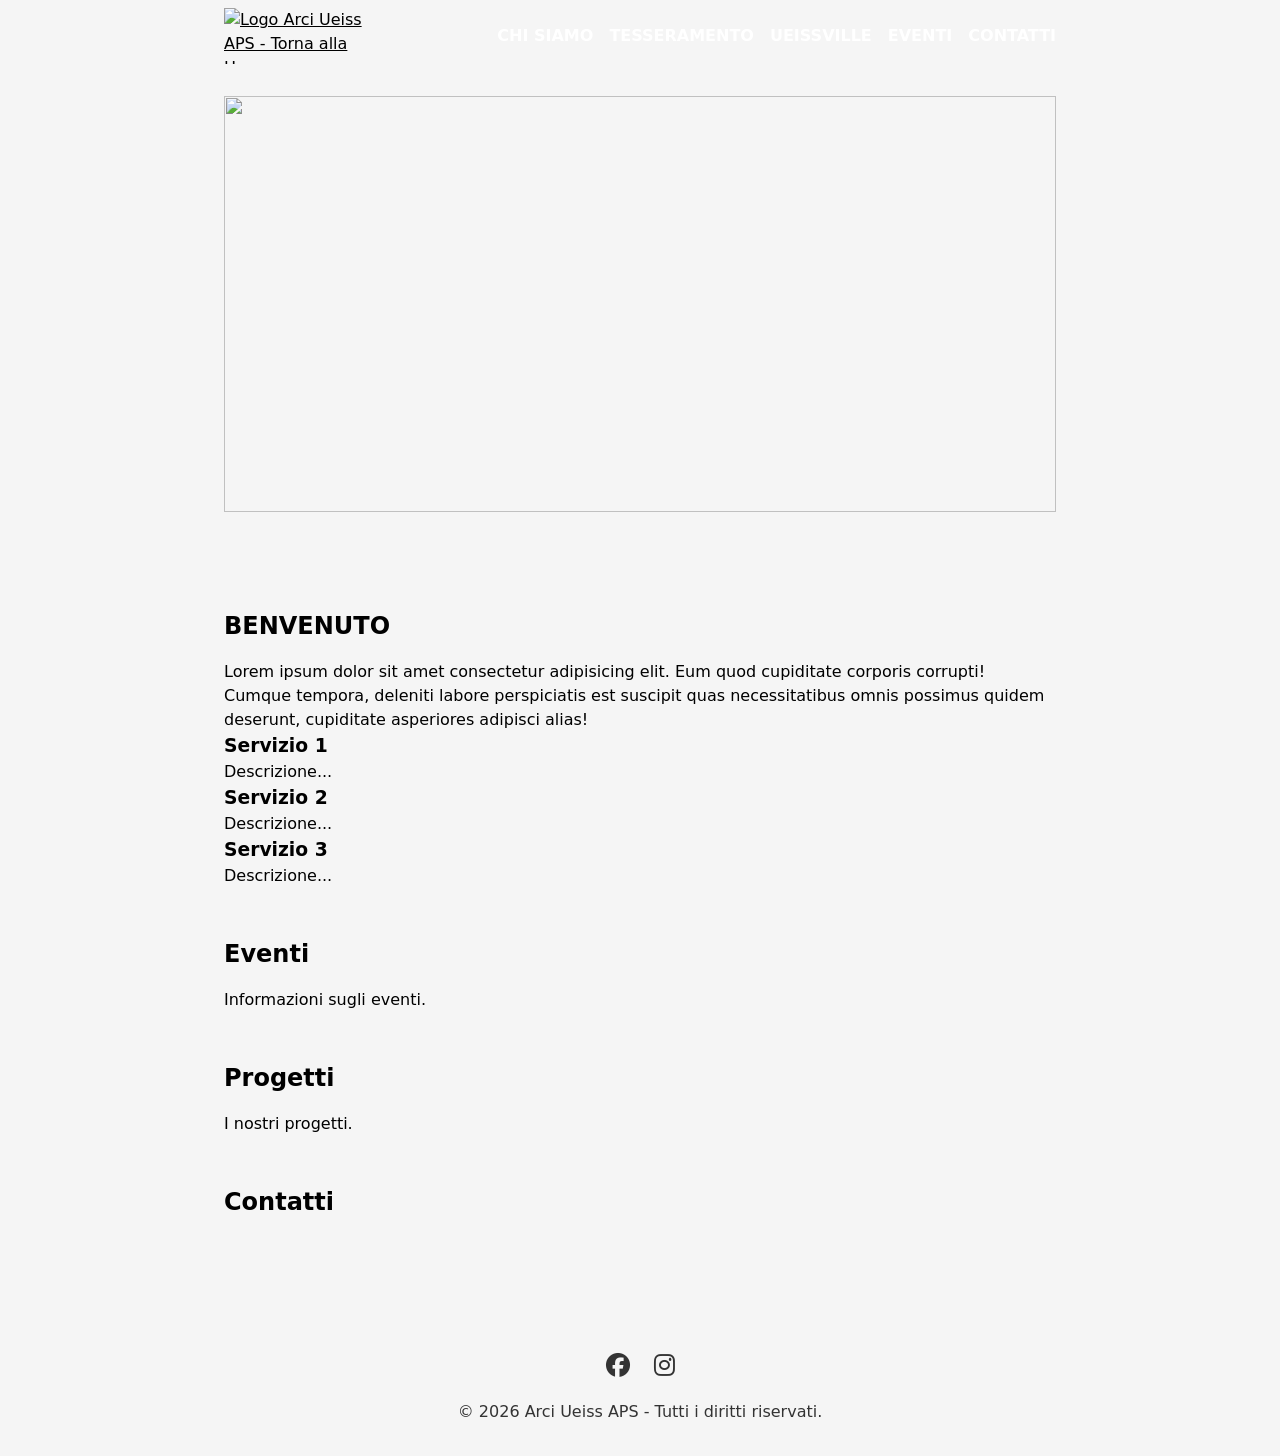
==== chisiamo.html @ 74223be4 "Add files via upload" ====
<!DOCTYPE html>
<html lang="it">

<head>
    <meta charset="UTF-8">
    <meta name="viewport" content="width=device-width, initial-scale=1.0">

    <title>Chi siamo | Arci Ueiss APS</title>
    <meta name="description"
        content="Scopri chi è Arci Ueiss APS: la nostra storia, i servizi che offriamo e la community di San Marino di Bentivoglio.">
    <meta name="author" content="Arci Ueiss APS">
    <link rel="canonical" href="https://www.arciueiss.it/chisiamo.html">

    <!-- Open Graph / social sharing -->
    <meta property="og:type" content="website">
    <meta property="og:title" content="Chi siamo | Arci Ueiss APS">
    <meta property="og:description"
        content="La storia, i servizi e la community di Arci Ueiss APS, associazione di San Marino di Bentivoglio.">
    <meta property="og:image" content="https://www.arciueiss.it/img/logo.png">
    <meta property="og:locale" content="it_IT">
    <meta name="twitter:card" content="summary">

    <!-- Performance: preconnect to external hosts before loading their resources -->
    <link rel="preconnect" href="https://cdnjs.cloudflare.com" crossorigin>

    <!-- CSS -->
    <link rel="stylesheet" href="style.css">
    <link rel="stylesheet" href="https://cdnjs.cloudflare.com/ajax/libs/font-awesome/6.5.2/css/all.min.css">

    <!-- Favicon -->
    <link rel="icon" href="img/fagiano.png" type="image/png">
    <link rel="apple-touch-icon" href="img/fagiano.png">

    <!-- Structured data for local SEO -->
    <!-- <script type="application/ld+json">
    {
      "@context": "https://schema.org",
      "@type": "Organization",
      "name": "Arci Ueiss APS",
      "url": "https://www.arciueiss.it/",
      "logo": "https://www.arciueiss.it/img/logo.png",
      "sameAs": [
        "https://www.facebook.com/arcisanmarino?locale=it_IT",
        "https://www.instagram.com/ueiss_/"
      ]
    }
    </script>-->
</head>

<body>

    <!-- Skip link per accessibilità da tastiera -->
    <a class="skip-link" href="#main">Vai al contenuto principale</a>

    <!-- HEADER -->
    <header>
        <div class="container header-container">

            <div class="logo">
                <a href="/index.html">
                    <img src="img/logo.png" alt="Logo Arci Ueiss APS - Torna alla Home" width="160" height="60">
                </a>
            </div>

            <input type="checkbox" id="nav-toggle" class="nav-toggle">
            <label for="nav-toggle" class="nav-toggle-label" aria-label="Apri/chiudi menu">
                <span></span>
                <span></span>
                <span></span>
            </label>

            <nav aria-label="Menu principale">
                <ul>
                    <li><a href="/chisiamo.html">CHI SIAMO</a></li>
                    <li><a href="/tesseramento.html">TESSERAMENTO</a></li>
                    <li><a href="/ueissville.html">UEISSVILLE</a></li>
                    <li><a href="/eventi.html">EVENTI</a></li>
                    <li><a href="#contatti">CONTATTI</a></li>
                </ul>
            </nav>

        </div>
    </header>


    <!-- CONTENUTO -->
    <div class="container">
        <section id="slider">

            <div class="slider-container">
                <div class="image-container">
                    <img src="img/fotogruppo.jpg" class="slider-image" />
                    <img src="img/griglia1.jpeg" class="slider-image" />
                    <img src="img/fotocucinasilos.jpg" class="slider-image" />
                    <!-- aggiungi altre foto qui, senza toccare nient'altro -->
                </div>
            </div>
        </section>
        <script>
            (function () {
                const container = document.querySelector('.image-container');
                const images = container.querySelectorAll('.slider-image');
                const count = images.length;

                const secondsPerImage = 3;   // quanto resta ferma ogni foto
                const pauseFraction = 0.8;   // % di tempo ferma vs % di tempo in transizione

                // ogni immagine è larga il 100% del container (image-container resta
                // sempre alla larghezza dello slider) ed è affiancata alla successiva
                // tramite "left" in percentuale
                images.forEach((img, i) => {
                    img.style.left = (i * 100) + '%';
                });

                // costruisce i keyframe: una "fetta" di tempo per ogni foto,
                // spostando l'intero container con transform (in multipli del 100%,
                // cioè della sua stessa larghezza)
                let body = '';
                for (let i = 0; i < count; i++) {
                    const sliceStart = (i / count) * 100;
                    const sliceEnd = ((i + 1) / count) * 100;
                    const pauseEnd = sliceStart + (sliceEnd - sliceStart) * pauseFraction;
                    const position = -100 * i;
                    body += `${sliceStart}%, ${pauseEnd}% { transform: translateX(${position}%); }\n`;
                }
                body += `100% { transform: translateX(0); }`;

                const style = document.createElement('style');
                style.textContent = `@keyframes slide { ${body} }`;
                document.head.appendChild(style);

                const totalDuration = secondsPerImage * count;
                container.style.animation = `slide ${totalDuration}s ease-in-out infinite`;
            })();
        </script>

        <main id="main">
            <section id="presentazione" aria-labelledby="presentazione-heading">
                <h2 id="presentazione-heading">BENVENUTO</h2>
                <p>Lorem ipsum dolor sit amet consectetur adipisicing elit. Eum quod cupiditate corporis corrupti!
                    Cumque tempora, deleniti labore perspiciatis est suscipit quas necessitatibus omnis possimus quidem
                    deserunt, cupiditate asperiores adipisci alias!</p>

                <article>
                    <h3>Servizio 1</h3>
                    <p>Descrizione...</p>
                </article>

                <article>
                    <h3>Servizio 2</h3>
                    <p>Descrizione...</p>
                </article>

                <article>
                    <h3>Servizio 3</h3>
                    <p>Descrizione...</p>
                </article>

            </section>


            <section id="eventi" aria-labelledby="eventi-heading">
                <h2 id="eventi-heading">Eventi</h2>
                <p>Informazioni sugli eventi.</p>
            </section>


            <section id="progetti" aria-labelledby="progetti-heading">
                <h2 id="progetti-heading">Progetti</h2>
                <p>I nostri progetti.</p>
            </section>


            <section id="contatti" aria-labelledby="contatti-heading">
                <h2 id="contatti-heading">Contatti</h2>
            </section>


        </main>

    </div>


    <!-- FOOTER -->
    <footer>
        <div class="container">
            <div class="social">
                <a href="https://www.facebook.com/arcisanmarino?locale=it_IT"
                    aria-label="Vai alla pagina Facebook di Arci Ueiss" target="_blank" rel="noopener noreferrer">
                    <i class="fa-brands fa-facebook" aria-hidden="true"></i>
                </a>

                <a href="https://www.instagram.com/ueiss_/" aria-label="Vai al profilo Instagram di Arci Ueiss"
                    target="_blank" rel="noopener noreferrer">
                    <i class="fa-brands fa-instagram" aria-hidden="true"></i>
                </a>
            </div>
        </div>
        <div class="container">
            <p>
                &copy; 2026 Arci Ueiss APS - Tutti i diritti riservati.
            </p>
        </div>
    </footer>


</body>

</html>
---- style.css ----
:root {
    --fontprincipale: 'ElmsSans-Regular', system-ui, -apple-system, "Segoe UI", Arial, sans-serif;
    --colore-accento: #00bfff;
    --colore-testo-header: #ffffff;
}

/* =================
      FONT
================= */
@font-face {
    font-family: 'ElmsSans-Regular';
    src: url("fonts/ElmsSans-Regular.woff2") format("woff2"),
        url("fonts/ElmsSans-Regular.woff") format("woff");
    font-weight: normal;
    font-style: normal;
    font-display: swap;
}


/*      RESET */

*,
*::before,
*::after {
    margin: 0;
    padding: 0;
    box-sizing: border-box;
}

html {
    scroll-behavior: smooth;
}

html,
body {
    overflow-x: hidden;
    /* evita overflow orizzontale causato da #slider a 100vw */
}

body {
    font-family: var(--fontprincipale);
    background: #f5f5f5;
    line-height: 1.5;
}


img {
    max-width: 100%;
    display: block;
}

/* =================
      SLIDER
================= */
#slider {
    width: 100%;
    margin-top: 1.5rem;
    /* stacca lo slider dall'header */
}

.slider-container {
    width: 100%;
    aspect-ratio: 2 / 1;
    /* mantiene il rapporto 800x400 in modo fluido, ora largo quanto .container */
    margin: 0 auto;
    text-align: center;
    overflow: hidden;
    position: relative;
}

.image-container {
    width: 100%;
    height: 100%;
    position: relative;
}

.slider-image {
    width: 100%;
    height: 100%;
    position: absolute;
    top: 0;
    left: 0;
    display: block;
    object-fit: cover;
}

.bottone.cocktail {
    display: flex;
    justify-content: center;
    margin-top: 30px;
}

.bottone-cocktail {
    display: inline-block;
    padding: 10px 25px;
    text-decoration: none;
}

.bottone-cocktail:hover {
    color: var(--colore-accento);
    transform: scale(1.05);
}


a {
    color: inherit;
}

/* Stato di focus visibile per navigazione da tastiera */
a:focus-visible,
button:focus-visible {
    outline: 2px solid var(--colore-accento);
    outline-offset: 2px;
}


/* CONTENITORE COMUNE */
.container {
    width: 90%;
    max-width: 1200px;
    margin: 0 auto;
}

@media (min-width: 900px) {
    .container {
        width: 65%;
    }
}

main {
    width: 100%;
}

/* Skip link: nascosto finché non riceve il focus */
.skip-link {
    position: absolute;
    top: -3rem;
    left: 0;
    background: #000;
    color: #fff;
    padding: 0.5rem 1rem;
    z-index: 100;
    transition: top 0.3s;
}

.skip-link:focus {
    top: 0;
}


/* =================
      HEADER
================= */

header {
    background-image: url("img/sfondoheader.png");
    background-size: cover;
    background-position: center;
    background-repeat: no-repeat;
    min-height: 4.5rem;
}

.header-container {
    height: 100%;
    min-height: 4.5rem;
    display: flex;
    flex-wrap: wrap;
    justify-content: space-between;
    align-items: center;
    gap: 1rem;
    padding-block: 0.5rem;
}


/* LOGO */

.logo img {
    height: 3.5rem;
    width: auto;
    display: block;
}


/* =================
       NAV
================= */

nav {
    display: flex;
}

nav ul {
    display: flex;
    flex-flow: row wrap;
    align-items: center;
    list-style: none;
    gap: 1rem;
}

/* Checkbox che controlla l'apertura/chiusura del menu: nascosto ma
   accessibile da tastiera (Tab + Invio/Spazio), stesso pattern della lightbox */
.nav-toggle {
    position: absolute;
    width: 1px;
    height: 1px;
    margin: -1px;
    padding: 0;
    overflow: hidden;
    clip: rect(0, 0, 0, 0);
    white-space: nowrap;
    border: 0;
}

/* Icona hamburger: nascosta su desktop, mostrata solo nella media query mobile */
.nav-toggle-label {
    display: none;
    flex-direction: column;
    justify-content: space-between;
    width: 1.75rem;
    height: 1.25rem;
    cursor: pointer;
}

.nav-toggle-label span {
    display: block;
    height: 3px;
    width: 100%;
    background: var(--colore-testo-header);
    border-radius: 2px;
    transition: transform 0.3s ease, opacity 0.3s ease;
}

/* Evidenzia l'icona quando il checkbox riceve il focus da tastiera */
.nav-toggle:focus-visible+.nav-toggle-label {
    outline: 2px solid var(--colore-accento);
    outline-offset: 4px;
}

nav a {
    color: var(--colore-testo-header);
    text-decoration: none;
    font-weight: bold;
    transition: color 0.3s;
}

nav a:hover,
nav a:focus-visible {
    color: var(--colore-accento);
}


/* =================
       MAIN
================= */

main {
    padding: 3rem 0;
}

section {
    margin-bottom: 3rem;
}

h2 {
    margin-bottom: 1rem;
}


/* =================
       FOOTER
================= */

footer {
    padding: 2rem 0;
    text-align: center;
    color: #333;
}

.social {
    display: flex;
    justify-content: center;
    gap: 1.5rem;
    margin-bottom: 1rem;
    font-size: 1.5rem;
}

.social a {
    color: #333;
    transition: color 0.3s;
}

.social a:hover,
.social a:focus-visible {
    color: var(--colore-accento);
}

/* =================
      GALLERIA
================= */

#galleria {
    margin-bottom: 3rem;
}

.photo-grid {
    display: grid;
    grid-template-columns: repeat(auto-fit, minmax(220px, 1fr));
    gap: 1rem;
}

.photo-item {
    position: relative;
    margin: 0;
    border-radius: 0.5rem;
    overflow: hidden;
    aspect-ratio: 4 / 3;
    box-shadow: 0 2px 6px rgba(0, 0, 0, 0.15);
}

.photo-item img {
    width: 100%;
    height: 100%;
    object-fit: cover;
}

/* Checkbox nascosto ma accessibile da tastiera (Tab + Invio/Spazio) */
.photo-toggle {
    position: absolute;
    width: 1px;
    height: 1px;
    margin: -1px;
    padding: 0;
    overflow: hidden;
    clip: rect(0, 0, 0, 0);
    white-space: nowrap;
    border: 0;
}

.photo-trigger {
    display: block;
    width: 100%;
    height: 100%;
    cursor: pointer;
}

.photo-trigger img {
    transition: transform 0.3s ease;
}

.photo-trigger:hover img {
    transform: scale(1.05);
}

/* Evidenzia il riquadro quando il checkbox riceve il focus da tastiera */
.photo-toggle:focus-visible+.photo-trigger {
    outline: 3px solid var(--colore-accento, #00bfff);
    outline-offset: 2px;
}


/* =================
   LIGHTBOX (fullscreen)
================= */

.fullscreen {
    position: fixed;
    inset: 0;
    display: flex;
    align-items: center;
    justify-content: center;
    z-index: 1000;

    /* nascosto di default */
    opacity: 0;
    visibility: hidden;
    pointer-events: none;
    transition: opacity 0.25s ease;
}

.fullscreen-backdrop {
    position: absolute;
    inset: 0;
    background: rgba(0, 0, 0, 0.85);
    cursor: pointer;
}

.fullscreen img {
    position: relative;
    max-width: 90vw;
    max-height: 85vh;
    width: auto;
    height: auto;
    object-fit: contain;
    border-radius: 0.25rem;
    box-shadow: 0 4px 20px rgba(0, 0, 0, 0.5);
}

.fullscreen-close {
    position: absolute;
    top: 1.5rem;
    right: 1.5rem;
    width: 2.5rem;
    height: 2.5rem;
    display: flex;
    align-items: center;
    justify-content: center;
    font-size: 2rem;
    line-height: 1;
    color: #fff;
    background: rgba(0, 0, 0, 0.4);
    border-radius: 50%;
    cursor: pointer;
}

.fullscreen-close:hover {
    background: rgba(0, 0, 0, 0.7);
}

/* Il checkbox controlla la visibilità della lightbox associata:
   funziona interamente in CSS, senza bisogno di JavaScript */
.photo-toggle:checked~.fullscreen {
    opacity: 1;
    visibility: visible;
    pointer-events: auto;
}


/* =================
     RESPONSIVE
================= */

@media (max-width: 480px) {
    .photo-grid {
        grid-template-columns: 1fr;
    }
}

/* =================
     RESPONSIVE
================= */

@media (max-width: 700px) {
    header {
        height: auto;
    }

    .header-container {
        padding-block: 1rem;
    }

    /* mostra l'icona hamburger solo su mobile */
    .nav-toggle-label {
        display: flex;
    }

    /* nav diventa un blocco a tutta larghezza sotto logo e icona;
       da flex a block evita che il flexbox "schiacci" la ul sotto */
    nav {
        display: block;
        width: 100%;
    }

    /* il menu è un pannello normale (non sovrapposto) che spinge giù il contenuto;
       il trucco "full-bleed" lo estende a tutta la larghezza della finestra */
    nav ul {
        width: 100vw;
        flex-shrink: 0;
        position: relative;
        left: 50%;
        margin-left: -50vw;
        flex-direction: column;
        align-items: center;
        gap: 0;
        background-image: linear-gradient(rgba(0, 0, 0, 0.55), rgba(0, 0, 0, 0.55)), url("img/sfondoheader.png");
        background-size: cover;
        background-position: center;
        background-repeat: no-repeat;
        overflow: hidden;
        max-height: 0;
        transition: max-height 0.3s ease;
    }

    nav ul li {
        width: 100%;
        text-align: center;
    }

    nav ul li a {
        display: block;
        padding: 0.85rem 1rem;
    }

    /* quando il checkbox è selezionato, il menu si apre */
    .nav-toggle:checked~nav ul {
        max-height: 20rem;
    }

    /* anima l'hamburger in una "X" quando il menu è aperto */
    .nav-toggle:checked+.nav-toggle-label span:nth-child(1) {
        transform: translateY(8.5px) rotate(45deg);
    }

    .nav-toggle:checked+.nav-toggle-label span:nth-child(2) {
        opacity: 0;
    }

    .nav-toggle:checked+.nav-toggle-label span:nth-child(3) {
        transform: translateY(-8.5px) rotate(-45deg);
    }
}
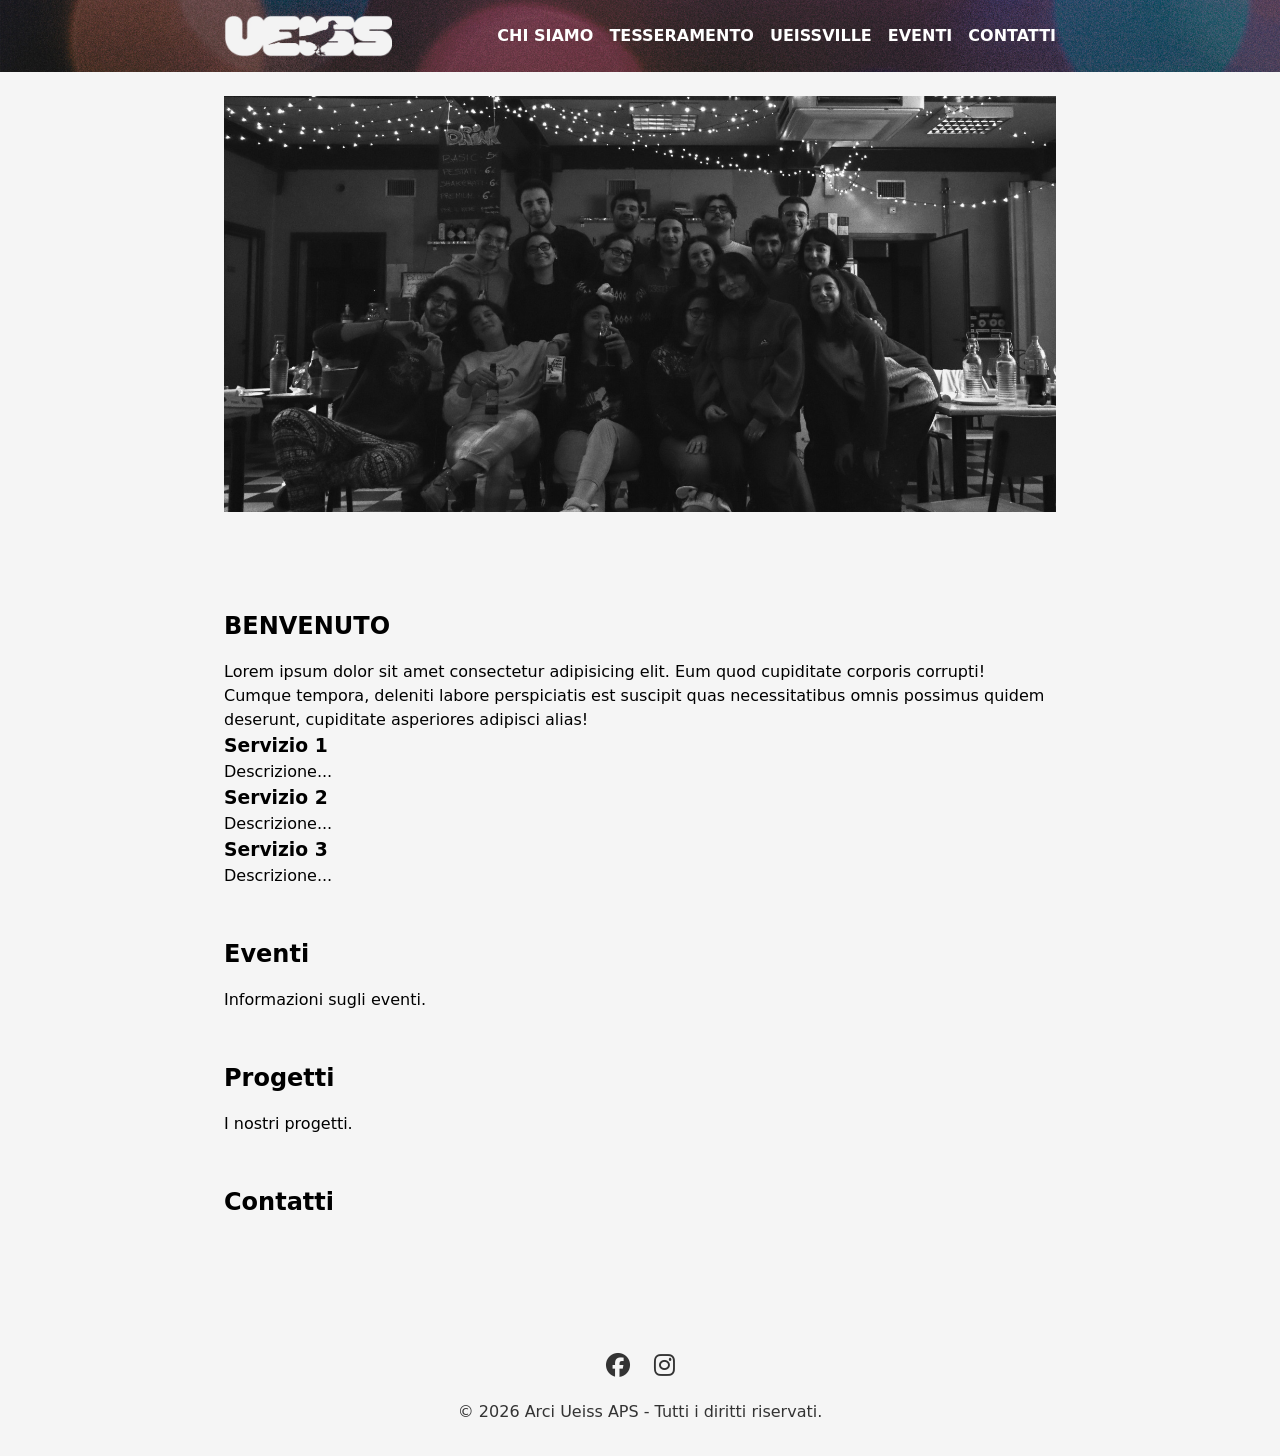
==== commit ba3cc7fc: "Add files via upload primo aggiornamento completo con modifiche /" ====
--- a/chisiamo.html
+++ b/chisiamo.html
@@ -71,10 +71,10 @@
 
             <nav aria-label="Menu principale">
                 <ul>
-                    <li><a href="/chisiamo.html">CHI SIAMO</a></li>
-                    <li><a href="/tesseramento.html">TESSERAMENTO</a></li>
-                    <li><a href="/ueissville.html">UEISSVILLE</a></li>
-                    <li><a href="/eventi.html">EVENTI</a></li>
+                    <li><a href="chisiamo.html">CHI SIAMO</a></li>
+                    <li><a href="tesseramento.html">TESSERAMENTO</a></li>
+                    <li><a href="ueissville.html">UEISSVILLE</a></li>
+                    <li><a href="eventi.html">EVENTI</a></li>
                     <li><a href="#contatti">CONTATTI</a></li>
                 </ul>
             </nav>
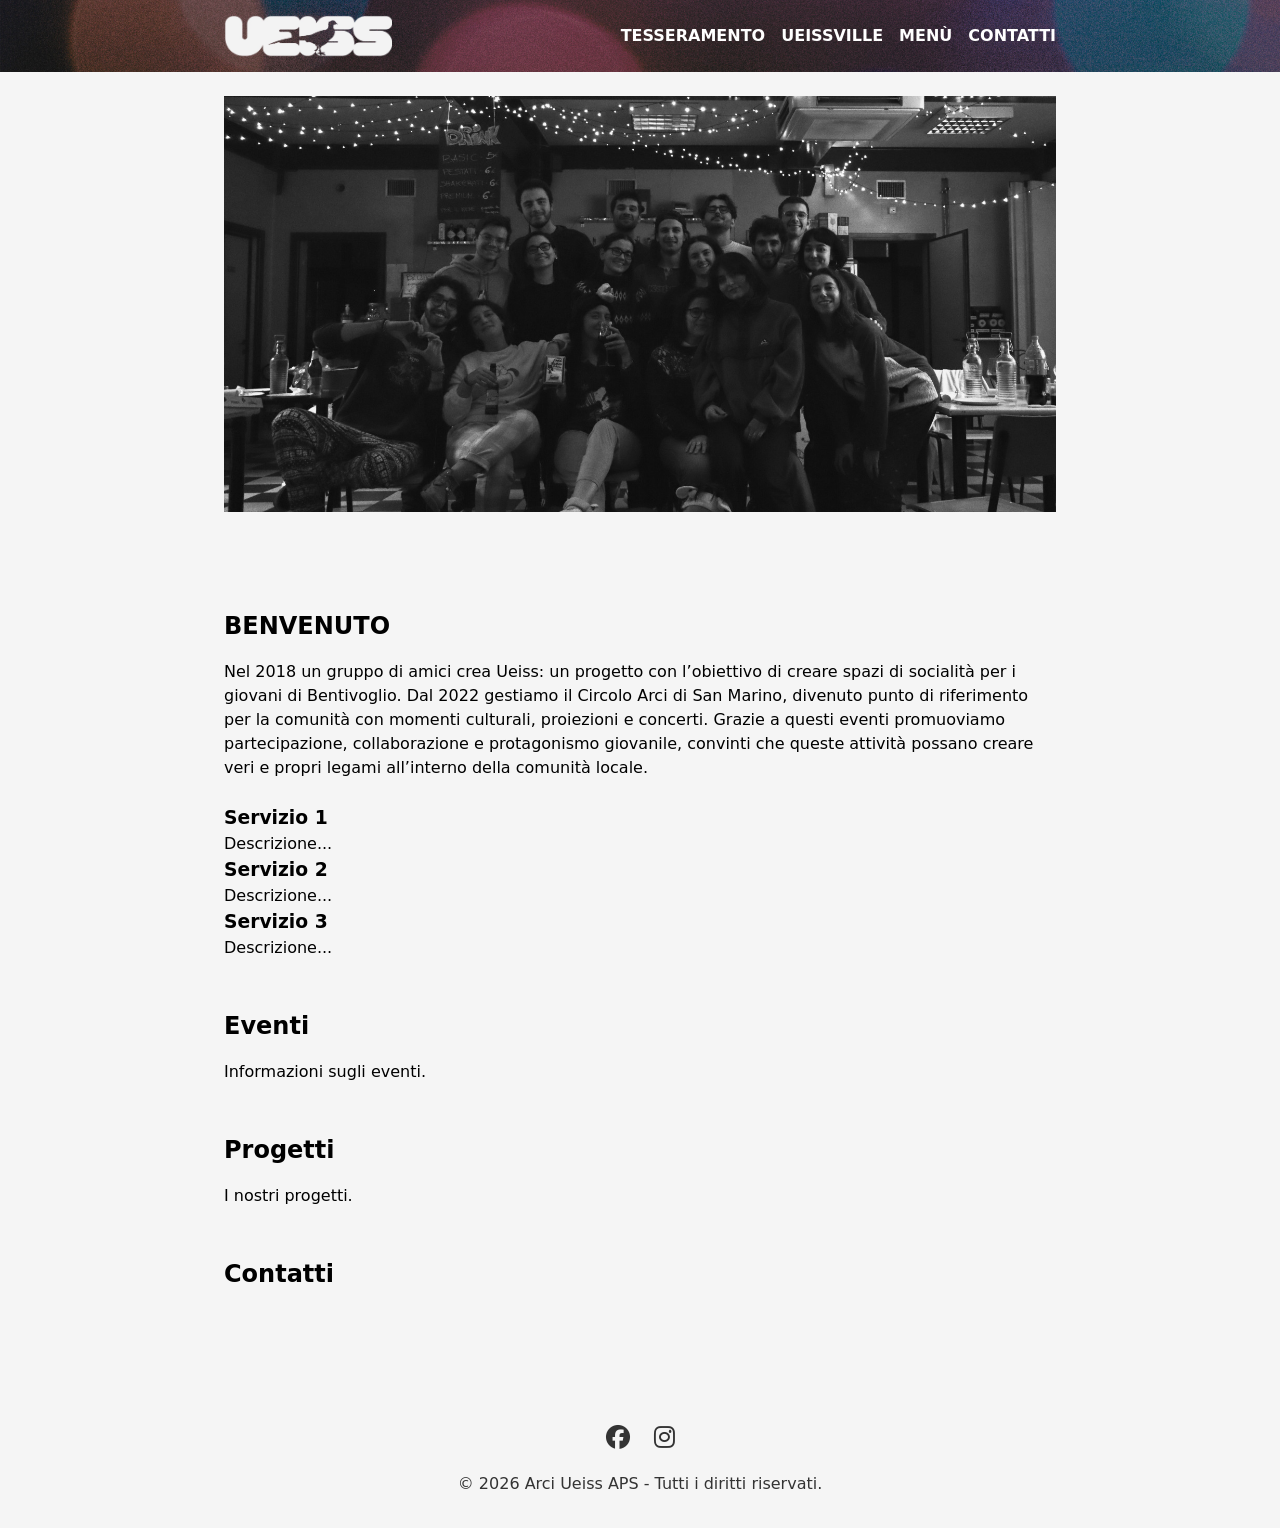
==== commit 65a5c5fa: "Add files via upload" ====
--- a/chisiamo.html
+++ b/chisiamo.html
@@ -71,11 +71,10 @@
 
             <nav aria-label="Menu principale">
                 <ul>
-                    <li><a href="chisiamo.html">CHI SIAMO</a></li>
                     <li><a href="tesseramento.html">TESSERAMENTO</a></li>
                     <li><a href="ueissville.html">UEISSVILLE</a></li>
-                    <li><a href="eventi.html">EVENTI</a></li>
-                    <li><a href="#contatti">CONTATTI</a></li>
+                    <li><a href="pdf/Cocktail list.pdf">MENÙ</a></li>
+                    <li><a href="contatti.html">CONTATTI</a></li>
                 </ul>
             </nav>
 
@@ -133,18 +132,19 @@
                 container.style.animation = `slide ${totalDuration}s ease-in-out infinite`;
             })();
         </script>
-
         <main id="main">
             <section id="presentazione" aria-labelledby="presentazione-heading">
                 <h2 id="presentazione-heading">BENVENUTO</h2>
-                <p>Lorem ipsum dolor sit amet consectetur adipisicing elit. Eum quod cupiditate corporis corrupti!
-                    Cumque tempora, deleniti labore perspiciatis est suscipit quas necessitatibus omnis possimus quidem
-                    deserunt, cupiditate asperiores adipisci alias!</p>
-
-                <article>
-                    <h3>Servizio 1</h3>
-                    <p>Descrizione...</p>
-                </article>
+
+                <p>Nel 2018 un gruppo di amici crea Ueiss: un progetto con l’obiettivo di creare spazi di socialità per
+                    i giovani di Bentivoglio.
+                    Dal 2022 gestiamo il Circolo Arci di San Marino, divenuto punto di riferimento per la comunità con
+                    momenti culturali, proiezioni e concerti.
+                    Grazie a questi eventi promuoviamo partecipazione, collaborazione e protagonismo giovanile, convinti
+                    che queste attività possano creare veri e propri legami all’interno della comunità locale.</p> <br>
+                <h3>Servizio 1</h3>
+                <p>Descrizione...</p>
+
 
                 <article>
                     <h3>Servizio 2</h3>
--- a/style.css
+++ b/style.css
@@ -263,6 +263,20 @@
 
 h2 {
     margin-bottom: 1rem;
+}
+
+/* =================
+   REGOLE ARCI (foto pc / phone)
+================= */
+
+/* di default (desktop / schermi larghi) mostra la foto per pc,
+   nasconde quella pensata per lo schermo del telefono */
+#visionepc {
+    display: block;
+}
+
+#visionephone {
+    display: none;
 }
 
 
@@ -507,4 +521,13 @@
     .nav-toggle:checked+.nav-toggle-label span:nth-child(3) {
         transform: translateY(-8.5px) rotate(-45deg);
     }
+
+    /* su mobile: nascondi la foto pc, mostra quella pensata per il telefono */
+    #visionepc {
+        display: none;
+    }
+
+    #visionephone {
+        display: block;
+    }
 }
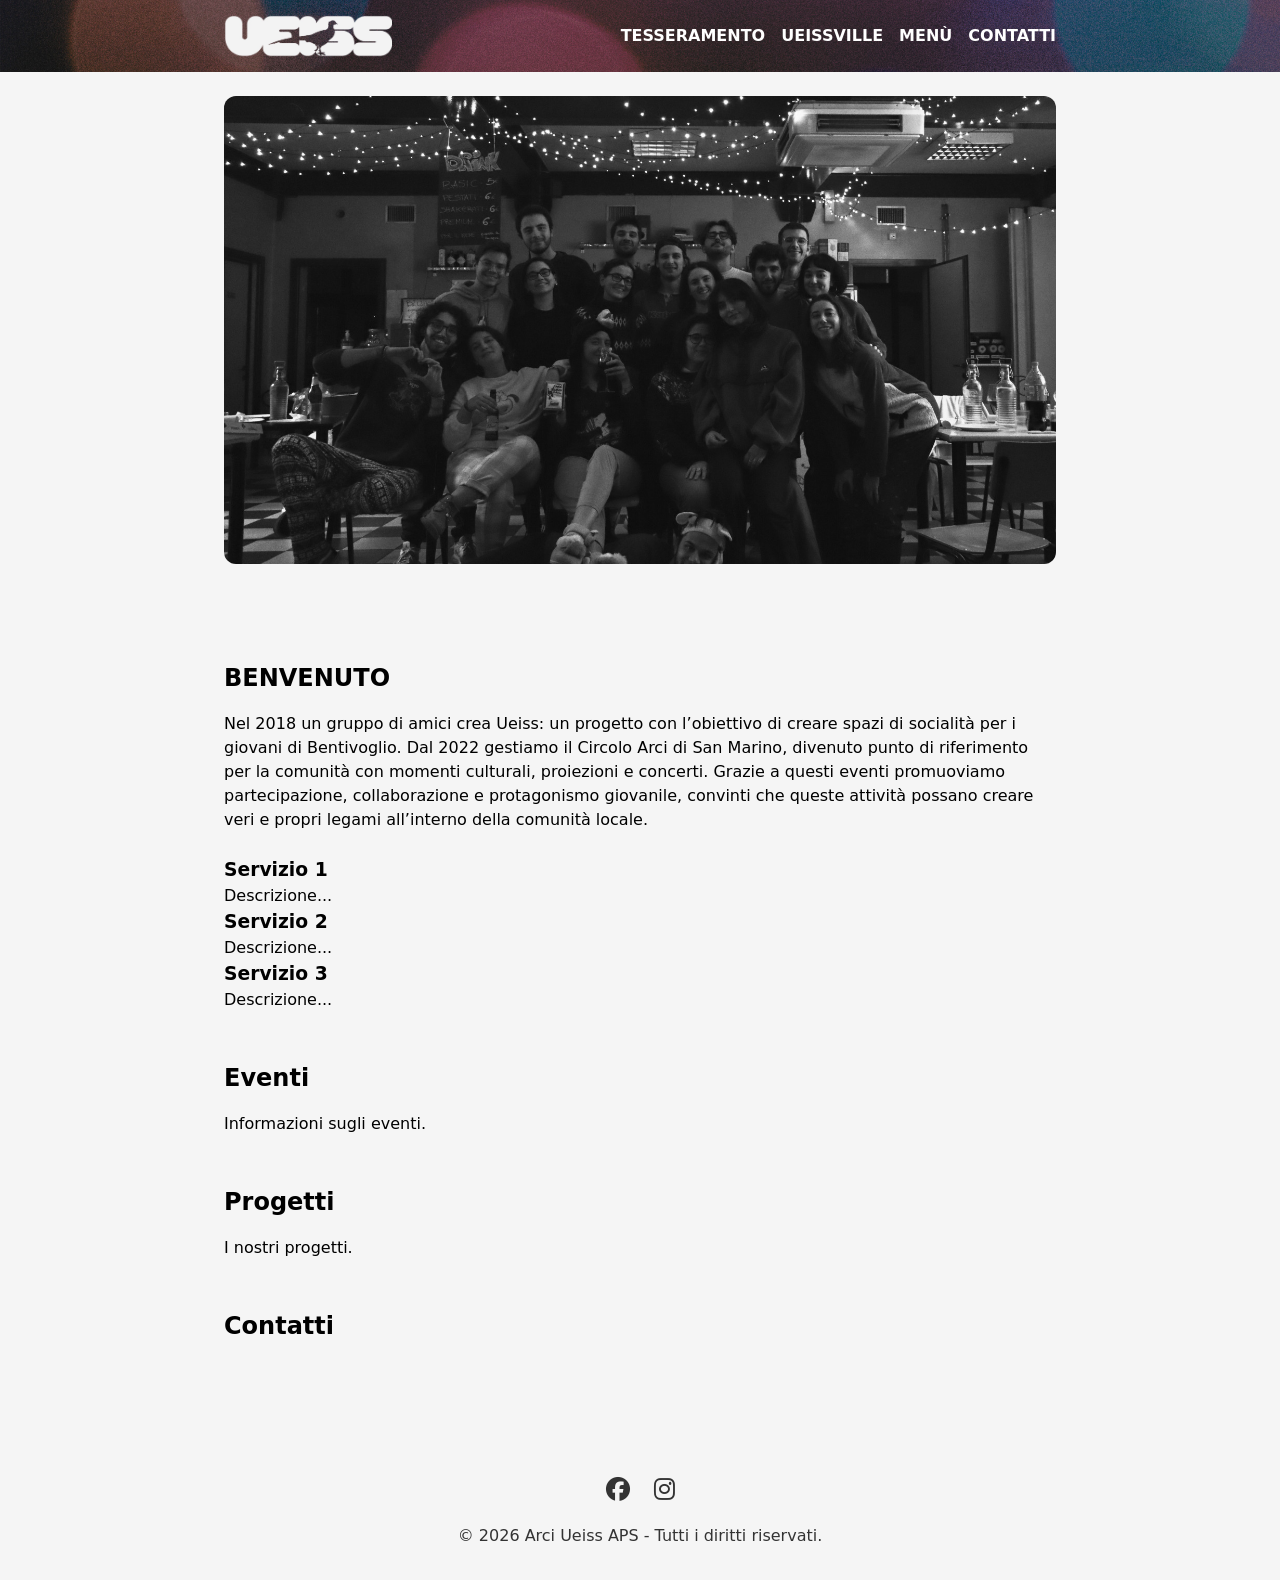
==== commit 5fbb7b93: "Add files via upload" ====
--- a/chisiamo.html
+++ b/chisiamo.html
@@ -32,7 +32,7 @@
     <link rel="apple-touch-icon" href="img/fagiano.png">
 
     <!-- Structured data for local SEO -->
-    <!-- <script type="application/ld+json">
+    <script type="application/ld+json">
     {
       "@context": "https://schema.org",
       "@type": "Organization",
@@ -44,7 +44,16 @@
         "https://www.instagram.com/ueiss_/"
       ]
     }
-    </script>-->
+    </script>
+    <!-- Google tag (gtag.js) -->
+    <script async src="https://www.googletagmanager.com/gtag/js?id=G-7PJVBV6303"></script>
+    <script>
+        window.dataLayer = window.dataLayer || [];
+        function gtag() { dataLayer.push(arguments); }
+        gtag('js', new Date());
+
+        gtag('config', 'G-7PJVBV6303');
+    </script>
 </head>
 
 <body>
@@ -57,7 +66,7 @@
         <div class="container header-container">
 
             <div class="logo">
-                <a href="/index.html">
+                <a href="index.html">
                     <img src="img/logo.png" alt="Logo Arci Ueiss APS - Torna alla Home" width="160" height="60">
                 </a>
             </div>
--- a/style.css
+++ b/style.css
@@ -2,6 +2,7 @@
     --fontprincipale: 'ElmsSans-Regular', system-ui, -apple-system, "Segoe UI", Arial, sans-serif;
     --colore-accento: #00bfff;
     --colore-testo-header: #ffffff;
+    --radius-foto: 0.75rem;
 }
 
 /* =================
@@ -60,12 +61,13 @@
 
 .slider-container {
     width: 100%;
-    aspect-ratio: 2 / 1;
-    /* mantiene il rapporto 800x400 in modo fluido, ora largo quanto .container */
+    aspect-ratio: 16 / 9;
+    /* mantiene il rapporto in modo fluido, ora largo quanto .container */
     margin: 0 auto;
     text-align: center;
     overflow: hidden;
     position: relative;
+    border-radius: var(--radius-foto);
 }
 
 .image-container {
@@ -121,9 +123,99 @@
     margin: 0 auto;
 }
 
+/* =================
+   PRESENTAZIONE + MAPPA
+================= */
+
+.presentazione-mappa {
+    display: flex;
+    flex-direction: column;
+    gap: 2rem;
+}
+
+.presentazione-mappa section {
+    margin-bottom: 0;
+    /* il gap del flex sostituisce il margin-bottom di default */
+}
+
+.mappa-content {
+    display: flex;
+    flex-direction: column;
+    gap: 1.5rem;
+}
+
+.mappa-wrapper {
+    position: relative;
+    width: 100%;
+    aspect-ratio: 4 / 3;
+    /* proporzione simile ai 400x300 originali */
+    border-radius: var(--radius-foto);
+    overflow: hidden;
+    flex: 1 1 50%;
+}
+
+.mappa-wrapper iframe {
+    position: absolute;
+    top: 0;
+    left: 0;
+    width: 100%;
+    height: 100%;
+    border: 0;
+}
+
+.mappa-info {
+    flex: 1 1 50%;
+}
+
+.mappa-info p {
+    margin-bottom: 1rem;
+}
+
+.mappa-info a {
+    text-decoration: none;
+    font-weight: bold;
+}
+
+.mappa-info a:hover,
+.mappa-info a:focus-visible {
+    color: var(--colore-accento);
+}
+
+.ig-post-embed {
+    display: flex;
+    flex-direction: column;
+    align-items: center;
+    gap: 1rem;
+    width: 100%;
+}
+
+.instagram-link {
+    display: inline-flex;
+    align-items: center;
+    gap: 0.5rem;
+    text-decoration: none;
+    font-weight: bold;
+    color: #333;
+    transition: color 0.3s;
+}
+
+.instagram-link i {
+    font-size: 1.5rem;
+}
+
+.instagram-link:hover,
+.instagram-link:focus-visible {
+    color: var(--colore-accento);
+}
+
 @media (min-width: 900px) {
     .container {
         width: 65%;
+    }
+
+    .mappa-content {
+        flex-direction: row;
+        align-items: stretch;
     }
 }
 
@@ -325,7 +417,7 @@
 .photo-item {
     position: relative;
     margin: 0;
-    border-radius: 0.5rem;
+    border-radius: var(--radius-foto);
     overflow: hidden;
     aspect-ratio: 4 / 3;
     box-shadow: 0 2px 6px rgba(0, 0, 0, 0.15);
